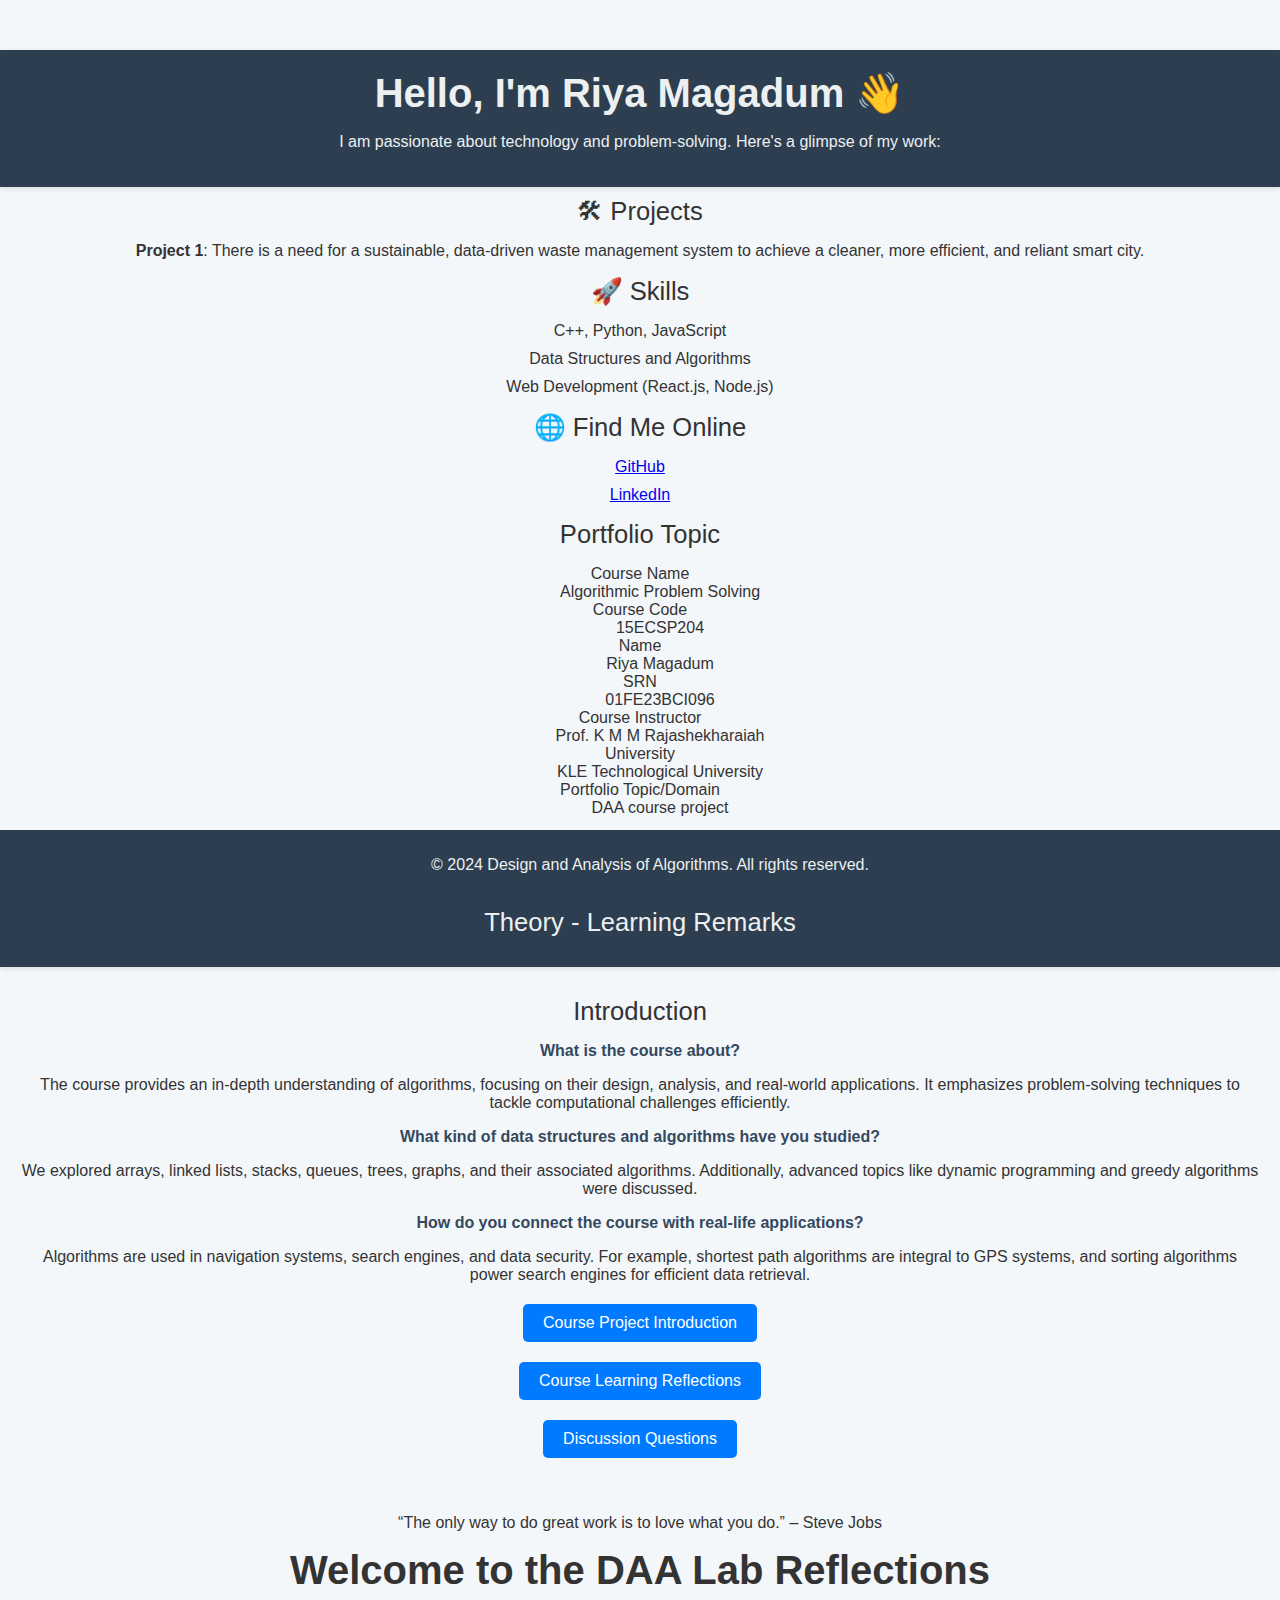
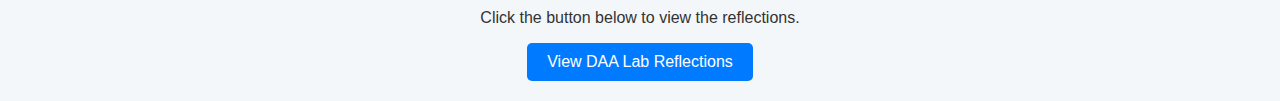
==== index.html @ 872f9c40 "Create index.html" ====
<!DOCTYPE html>
<html lang="en">
<head>
    <meta charset="UTF-8">
    <meta name="viewport" content="width=device-width, initial-scale=1.0">
    <title>Portfolio</title>
    <link rel="stylesheet" href="style.css">
    <link href="https://fonts.googleapis.com/css2?family=Poppins:wght@300;400;600&display=swap" rel="stylesheet">
</head>
<body>
    <header>
        <h1>Hello, I'm Riya Magadum 👋</h1>
        <p>I am passionate about technology and problem-solving. Here's a glimpse of my work:</p>
    </header>

    <section>
        <h2>🛠 Projects</h2>
        <ul>
            <li><strong>Project 1</strong>: There is a need for a sustainable, data-driven waste management system to achieve a cleaner, more efficient, and reliant smart city.</li>
        </ul>

        <h2>🚀 Skills</h2>
        <ul>
            <li>C++, Python, JavaScript</li>
            <li>Data Structures and Algorithms</li>
            <li>Web Development (React.js, Node.js)</li>
        </ul>

        <h2>🌐 Find Me Online</h2>
        <ul>
            <li><a href="https://github.com/01fe23bci096" target="_blank">GitHub</a></li>
            <li><a href="https://linkedin.com/in/www.linkedin.com/in/riya-magadum-762486343" target="_blank">LinkedIn</a></li>
        </ul>

        <h2>Portfolio Topic</h2>
        <dl>
            <dt>Course Name</dt>
            <dd>Algorithmic Problem Solving</dd>

            <dt>Course Code</dt>
            <dd>15ECSP204</dd>

            <dt>Name</dt>
            <dd>Riya Magadum</dd>

            <dt>SRN</dt>
            <dd>01FE23BCI096</dd>

            <dt>Course Instructor</dt>
            <dd>Prof. K M M Rajashekharaiah</dd>

            <dt>University</dt>
            <dd>KLE Technological University</dd>

            <dt>Portfolio Topic/Domain</dt>
            <dd>DAA course project</dd>
        </dl>


        

        
<!DOCTYPE html>
<html lang="en">
<head>
    <meta charset="UTF-8">
    <meta name="viewport" content="width=device-width, initial-scale=1.0">
    <title>Design and Analysis of Algorithms</title>
    <link rel="stylesheet" href="style.css">
    <script>
        // JavaScript to toggle visibility of sections
        function toggleSection(sectionId) {
            const section = document.getElementById(sectionId);
            section.style.display = section.style.display === "none" ? "block" : "none";
        }
    </script>
    <style>
        /* Basic styling for the layout */
        body {
            font-family: 'Segoe UI', Tahoma, Geneva, Verdana, sans-serif;
            margin: 0;
            padding: 0;
            background-color: #f4f7fa; /* Soft background color */
            color: #333; /* Dark text for readability */
        }
        header {
            background-color: #2c3e50; /* Dark blue-gray */
            color: #ecf0f1; /* Light text color */
            padding: 20px;
            text-align: center;
            box-shadow: 0 2px 5px rgba(0, 0, 0, 0.1);
        }
        h1 {
            font-size: 2.5em;
            margin: 0;
        }
        h2 {
            font-size: 1.6em;
            margin: 10px 0;
            font-weight: normal;
        }
        main {
            padding: 20px;
        }
        section {
            margin-bottom: 20px;
        }
        button {
            background-color: #3498db; /* Soft blue button */
            color: white;
            border: none;
            padding: 12px 24px;
            cursor: pointer;
            font-size: 16px;
            border-radius: 5px;
            transition: background-color 0.3s ease;
        }
        button:hover {
            background-color: #2980b9; /* Slightly darker blue on hover */
        }
        div {
            background-color: #ffffff;
            padding: 20px;
            border-radius: 8px;
            box-shadow: 0 4px 10px rgba(0, 0, 0, 0.1);
            margin-top: 10px;
        }
        footer {
            text-align: center;
            background-color: #2c3e50; /* Matching footer with header */
            color: #ecf0f1;
            padding: 10px;
            position: fixed;
            bottom: 0;
            width: 100%;
        }
        ul {
            list-style: none;
            padding: 0;
        }
        li {
            margin-bottom: 10px;
        }
        b {
            color: #34495e; /* Darker color for text emphasis */
        }
    </style>
</head>
<body>
    <header>
        <h1>Design and Analysis of Algorithms</h1>
        <h2>Theory - Learning Remarks</h2>
    </header>

    <main>
        <!-- Introduction Section - Always visible -->
        <section>
            <h2>Introduction</h2> <!-- Added the Introduction header -->
            <ul>
                <li>
                    <b>What is the course about?</b>
                    <p>The course provides an in-depth understanding of algorithms, focusing on their design, analysis, and real-world applications. It emphasizes problem-solving techniques to tackle computational challenges efficiently.</p>
                </li>
                <li>
                    <b>What kind of data structures and algorithms have you studied?</b>
                    <p>We explored arrays, linked lists, stacks, queues, trees, graphs, and their associated algorithms. Additionally, advanced topics like dynamic programming and greedy algorithms were discussed.</p>
                </li>
                <li>
                    <b>How do you connect the course with real-life applications?</b>
                    <p>Algorithms are used in navigation systems, search engines, and data security. For example, shortest path algorithms are integral to GPS systems, and sorting algorithms power search engines for efficient data retrieval.</p>
                </li>
            </ul>
        </section>

        <!-- Course Project Section -->
        <section>
            <button onclick="toggleSection('project-intro')">Course Project Introduction</button>
            <div id="project-intro" style="display: none;">
                <h2>Course Project Introduction</h2>
                <ul>
                    <li>
                        <b>Problem Space:</b>
                        <p>The project focuses on urban traffic optimization using graph algorithms. The team identified congestion points and inefficiencies in current traffic systems to define the problem space.</p>
                    </li>
                    <li>
                        <b>Problem Definition:</b>
                        <p>To minimize travel time and congestion by designing efficient routing strategies using shortest path algorithms, such as Dijkstra's and A*.</p>
                    </li>
                    <li>
                        <b>Business Cases:</b>
                        <p>Each team member tackles a specific problem:
                            <ul>
                                <li>Member A: Implementing traffic prediction using historical data.</li>
                                <li>Member B: Developing real-time pathfinding algorithms.</li>
                                <li>Member C: Simulating the impact of optimized routes on urban traffic.</li>
                            </ul>
                        </p>
                    </li>
                </ul>
            </div>
        </section>

        <!-- Learning Reflections Section -->
        <section>
            <button onclick="toggleSection('learning-reflections')">Course Learning Reflections</button>
            <div id="learning-reflections" style="display: none;">
                <h2>Course Learning Reflections</h2>
                <ul>
                    <li>
                        <b>Kinds of Problems:</b>
                        <p>We analyzed various problem types, such as iteration (e.g., factorial calculation), recursion (e.g., Fibonacci series), and backtracking (e.g., N-Queens problem), and their role in solving real-world challenges.</p>
                    </li>
                    <li>
                        <b>Space and Time Efficiency:</b>
                        <p>These metrics are critical in algorithm design. For example, binary search significantly reduces time complexity compared to linear search. Space optimization is vital in embedded systems where resources are limited.</p>
                    </li>
                    <li>
                        <b>Design Principles:</b>
                        <p>Chapter 2 emphasized modularity, reusability, and scalability in algorithm design. Divide-and-conquer methods like merge sort and quicksort were explored in detail.</p>
                    </li>
                </ul>
            </div>
        </section>

        <!-- Discussion Questions Section -->
        <section>
            <button onclick="toggleSection('questions')">Discussion Questions</button>
            <div id="questions" style="display: none;">
                <h2>Discussion Questions</h2>
                <ul>
                    <li>
                        <b>How do you determine the most efficient approach?</b>
                        <p>By comparing different algorithms for their time and space complexities, and choosing one that best fits the constraints of the problem.</p>
                    </li>
                    <li>
                        <b>What criteria do you use to evaluate solutions?</b>
                        <p>The solution's scalability, maintainability, and performance in edge cases are crucial evaluation criteria.</p>
                    </li>
                    <li>
                        <b>How do you adapt solutions for new challenges?</b>
                        <p>We focus on modularity and abstraction in code to make it easier to adapt solutions for unforeseen problems. For example, reusing graph traversal algorithms for network analysis.</p>
                    </li>
                </ul>
            </div>
        </section>
    </main>

    <footer>
        <p>© 2024 Design and Analysis of Algorithms. All rights reserved.</p>
    </footer>
</body>
</html>


</body>
</html>
 <blockquote>“The only way to do great work is to love what you do.” – Steve Jobs</blockquote>


<!DOCTYPE html>
<html lang="en">
<head>
    <meta charset="UTF-8">
    <meta name="viewport" content="width=device-width, initial-scale=1.0">
    <title>Index Page</title>
    <style>
        body {
            font-family: Arial, sans-serif;
            text-align: center;
            margin-top: 50px;
        }
        button {
            padding: 10px 20px;
            background-color: #007BFF;
            color: white;
            border: none;
            border-radius: 5px;
            cursor: pointer;
        }
        button:hover {
            background-color: #0056b3;
        }
    </style>
</head>
<body>
    <h1>Welcome to the DAA Lab Reflections</h1>
    <p>Click the button below to view the reflections.</p>
    <a href="DAA_Reflections.html" style="text-decoration: none;">
        <button>View DAA Lab Reflections</button>
    </a>
</body>
</html>
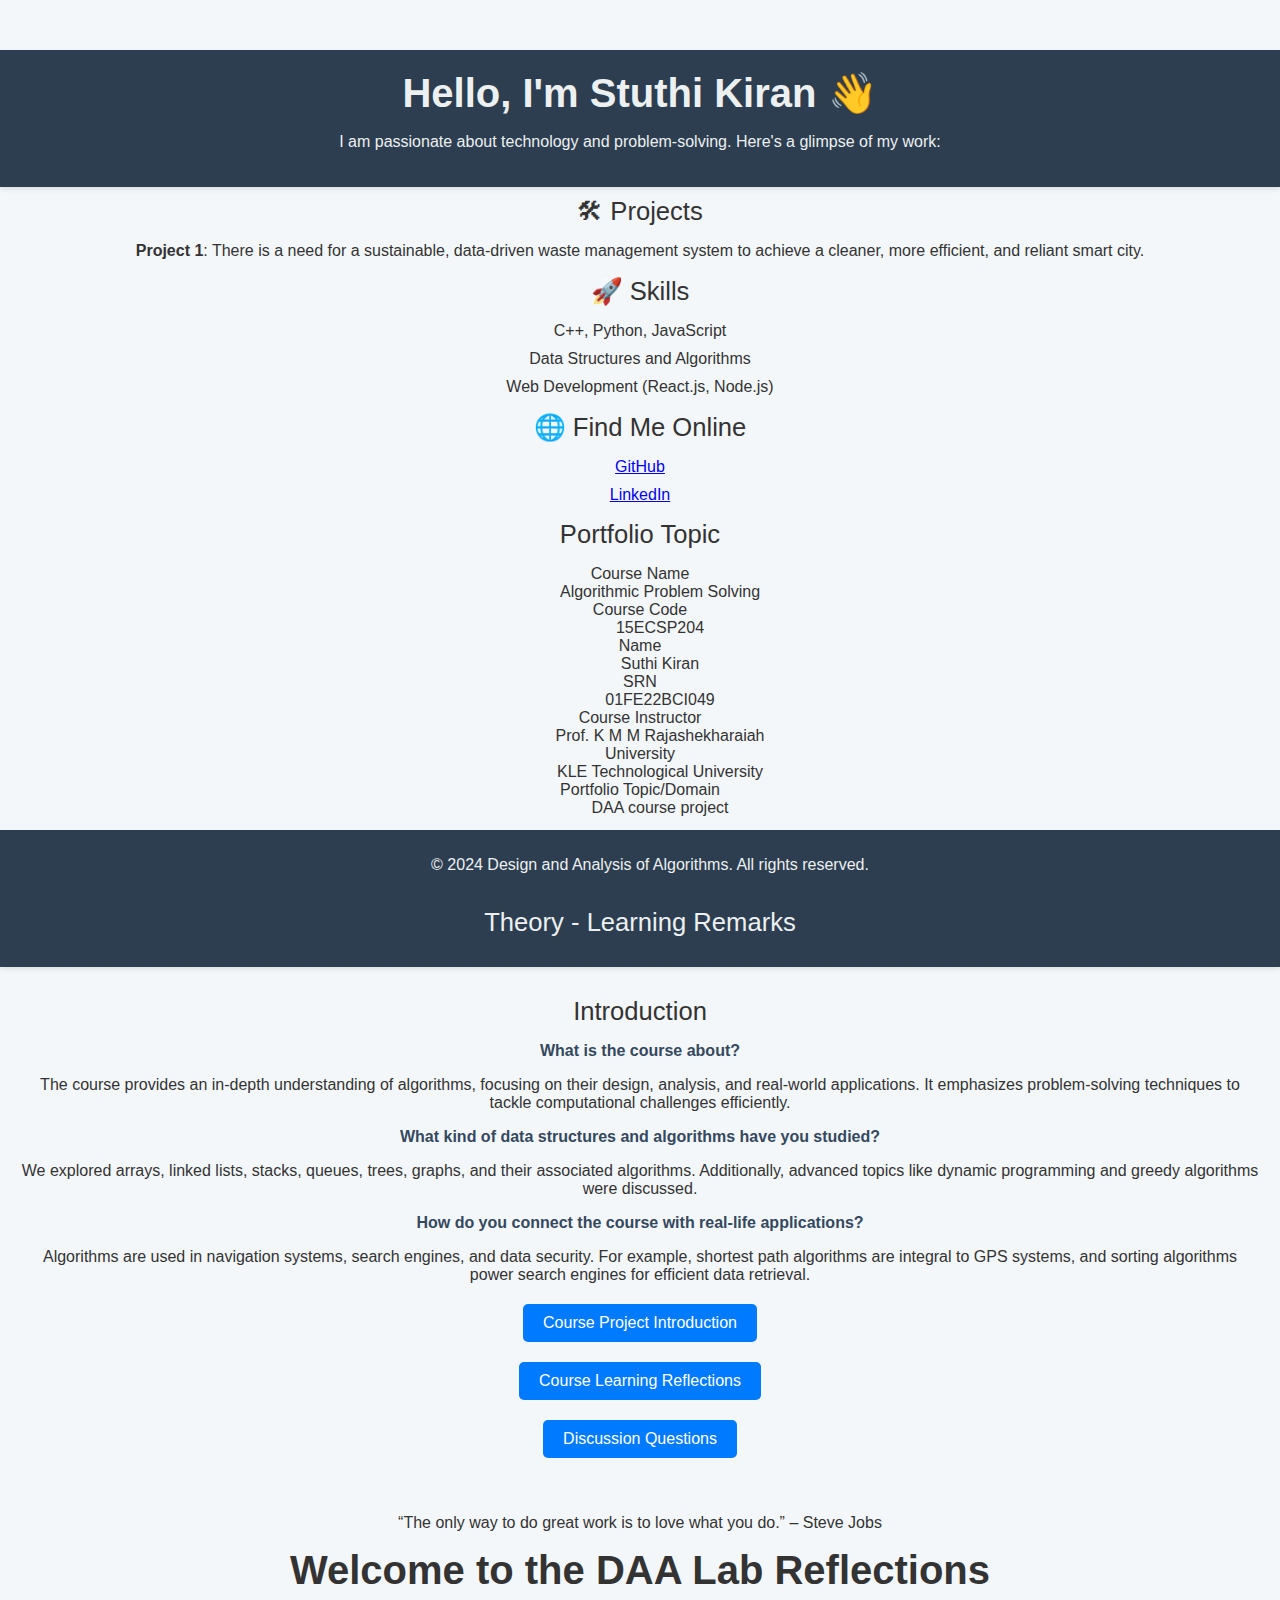
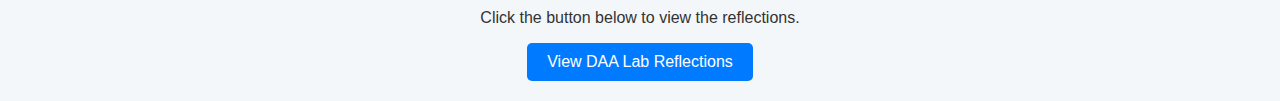
==== commit 61ca39f1: "Update index.html" ====
--- a/index.html
+++ b/index.html
@@ -9,7 +9,7 @@
 </head>
 <body>
     <header>
-        <h1>Hello, I'm Riya Magadum 👋</h1>
+        <h1>Hello, I'm Stuthi Kiran 👋</h1>
         <p>I am passionate about technology and problem-solving. Here's a glimpse of my work:</p>
     </header>
 
@@ -29,7 +29,7 @@
         <h2>🌐 Find Me Online</h2>
         <ul>
             <li><a href="https://github.com/01fe23bci096" target="_blank">GitHub</a></li>
-            <li><a href="https://linkedin.com/in/www.linkedin.com/in/riya-magadum-762486343" target="_blank">LinkedIn</a></li>
+            <li><a href="https://linkedin.com/in/www.linkedin.com/in/stuthikiran" target="_blank">LinkedIn</a></li>
         </ul>
 
         <h2>Portfolio Topic</h2>
@@ -41,10 +41,10 @@
             <dd>15ECSP204</dd>
 
             <dt>Name</dt>
-            <dd>Riya Magadum</dd>
+            <dd> Suthi Kiran</dd>
 
             <dt>SRN</dt>
-            <dd>01FE23BCI096</dd>
+            <dd>01FE22BCI049</dd>
 
             <dt>Course Instructor</dt>
             <dd>Prof. K M M Rajashekharaiah</dd>
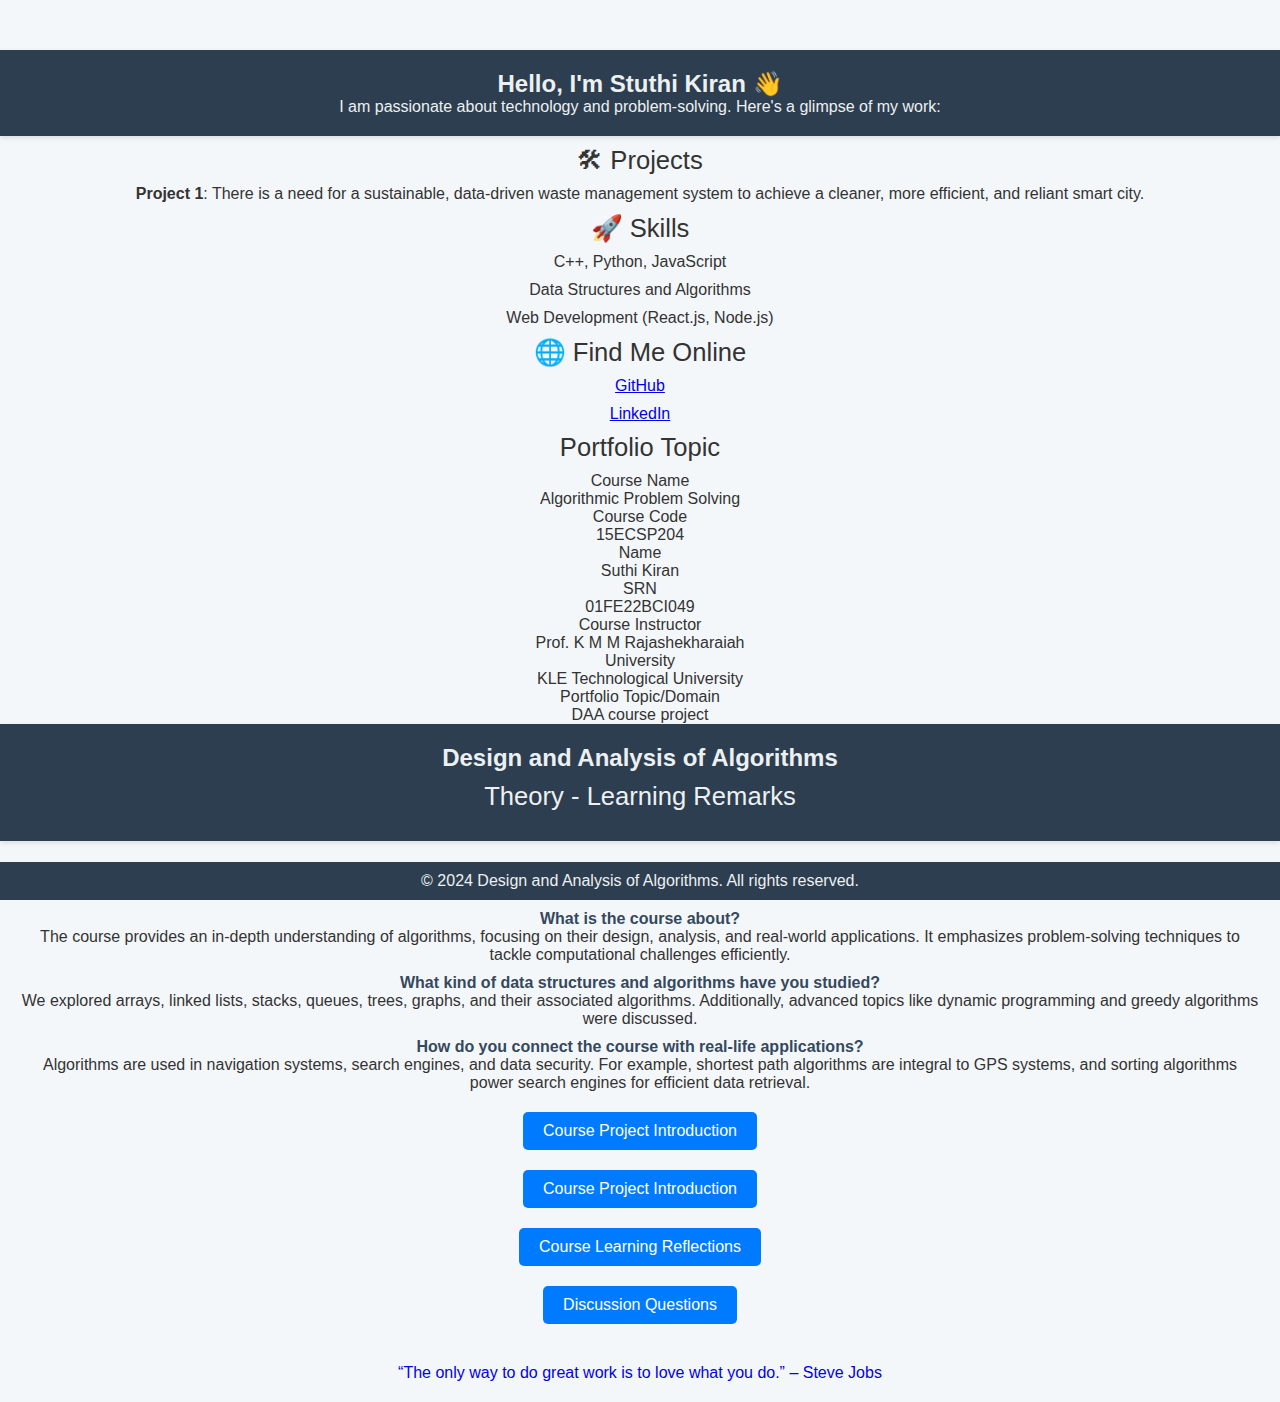
==== commit 9c1a90fd: "Update index.html" ====
--- a/index.html
+++ b/index.html
@@ -28,7 +28,7 @@
 
         <h2>🌐 Find Me Online</h2>
         <ul>
-            <li><a href="https://github.com/01fe23bci096" target="_blank">GitHub</a></li>
+            <li><a href=" Stuthikiran/daa.github.io" target="_blank">GitHub</a></li>
             <li><a href="https://linkedin.com/in/www.linkedin.com/in/stuthikiran" target="_blank">LinkedIn</a></li>
         </ul>
 
@@ -170,8 +170,13 @@
                     <p>Algorithms are used in navigation systems, search engines, and data security. For example, shortest path algorithms are integral to GPS systems, and sorting algorithms power search engines for efficient data retrieval.</p>
                 </li>
             </ul>
-        </section>
-
+        </section
+            <!-- Course Project Section -->
+        <section>
+            <button onclick="toggleSection('project-intro')">Course Project Introduction</button>
+            <div id="project-intro" style="display: none;"> 
+           <a href="labreflections.html" style="text-decoration: none;">
+            </section>
         <!-- Course Project Section -->
         <section>
             <button onclick="toggleSection('project-intro')">Course Project Introduction</button>
@@ -281,12 +286,4 @@
             background-color: #0056b3;
         }
     </style>
-</head>
-<body>
-    <h1>Welcome to the DAA Lab Reflections</h1>
-    <p>Click the button below to view the reflections.</p>
-    <a href="DAA_Reflections.html" style="text-decoration: none;">
-        <button>View DAA Lab Reflections</button>
-    </a>
-</body>
 </html>
--- a/style.css
+++ b/style.css
@@ -0,0 +1,211 @@
+/* General Reset */
+* {
+    margin: 0;
+    padding: 0;
+    box-sizing: border-box;
+}
+
+/* Body and Basic Styles */
+body {
+    font-family: Arial, sans-serif;
+    background-color: #f4f4f9;
+    color: #333;
+}
+
+/* Container Class for Consistent Layout */
+.container {
+    width: 80%;
+    margin: 0 auto;
+}
+
+/* Header */
+header {
+    background-color: #333;
+    color: white;
+    padding: 20px 0;
+}
+
+header nav {
+    display: flex;
+    justify-content: space-between;
+    align-items: center;
+}
+
+header h1 {
+    font-size: 24px;
+}
+
+header ul {
+    list-style-type: none;
+    display: flex;
+}
+
+header ul li {
+    margin-left: 20px;
+}
+
+header ul li a {
+    color: white;
+    text-decoration: none;
+    font-size: 16px;
+    padding: 5px;
+}
+
+header ul li a:hover {
+    background-color: #575757;
+    border-radius: 5px;
+}
+
+/* About Section */
+#about {
+    background-color: #fff;
+    padding: 40px 0;
+}
+
+#about h2 {
+    font-size: 32px;
+    margin-bottom: 20px;
+}
+
+#about p {
+    font-size: 18px;
+    line-height: 1.6;
+}
+
+#about img {
+    width: 150px;
+    height: 150px;
+    border-radius: 50%;
+    margin-top: 20px;
+}
+
+/* Projects Section */
+#projects {
+    background-color: #eaeaea;
+    padding: 40px 0;
+}
+
+#projects h2 {
+    font-size: 32px;
+    margin-bottom: 20px;
+}
+
+.project {
+    background-color: white;
+    padding: 20px;
+    margin-bottom: 20px;
+    border-radius: 5px;
+    box-shadow: 0 2px 5px rgba(0, 0, 0, 0.1);
+}
+
+.project img {
+    width: 100%;
+    border-radius: 5px;
+}
+
+.project h3 {
+    font-size: 24px;
+    margin-top: 15px;
+}
+
+.project p {
+    font-size: 16px;
+    margin-top: 10px;
+}
+
+.project a {
+    display: inline-block;
+    margin-top: 15px;
+    text-decoration: none;
+    color: #007bff;
+    font-weight: bold;
+}
+
+.project a:hover {
+    text-decoration: underline;
+}
+
+/* Skills Section */
+#skills {
+    padding: 40px 0;
+}
+
+#skills h2 {
+    font-size: 32px;
+    margin-bottom: 20px;
+}
+
+#skills ul {
+    list-style-type: none;
+}
+
+#skills ul li {
+    font-size: 18px;
+    margin-bottom: 10px;
+}
+
+/* Contact Section */
+#contact {
+    background-color: #fff;
+    padding: 40px 0;
+}
+
+#contact h2 {
+    font-size: 32px;
+    margin-bottom: 20px;
+}
+
+#contact p {
+    font-size: 18px;
+    margin-bottom: 20px;
+}
+
+#contact form {
+    display: grid;
+    gap: 15px;
+}
+
+#contact label {
+    font-size: 16px;
+}
+
+#contact input,
+#contact textarea {
+    padding: 10px;
+    font-size: 16px;
+    border: 1px solid #ccc;
+    border-radius: 5px;
+}
+
+#contact button {
+    background-color: #333;
+    color: white;
+    border: none;
+    padding: 10px;
+    font-size: 18px;
+    cursor: pointer;
+    border-radius: 5px;
+}
+
+#contact button:hover {
+    background-color: #575757;
+}
+
+/* Footer Section */
+footer {
+    background-color: #333;
+    color: white;
+    padding: 20px 0;
+    text-align: center;
+}
+
+footer .social-links a {
+    color: white;
+    text-decoration: none;
+    margin: 0 10px;
+    font-size: 18px;
+}
+
+footer .social-links a:hover {
+    text-decoration: underline;
+}
--- a/style.css
+++ b/style.css
@@ -0,0 +1,211 @@
+/* General Reset */
+* {
+    margin: 0;
+    padding: 0;
+    box-sizing: border-box;
+}
+
+/* Body and Basic Styles */
+body {
+    font-family: Arial, sans-serif;
+    background-color: #f4f4f9;
+    color: #333;
+}
+
+/* Container Class for Consistent Layout */
+.container {
+    width: 80%;
+    margin: 0 auto;
+}
+
+/* Header */
+header {
+    background-color: #333;
+    color: white;
+    padding: 20px 0;
+}
+
+header nav {
+    display: flex;
+    justify-content: space-between;
+    align-items: center;
+}
+
+header h1 {
+    font-size: 24px;
+}
+
+header ul {
+    list-style-type: none;
+    display: flex;
+}
+
+header ul li {
+    margin-left: 20px;
+}
+
+header ul li a {
+    color: white;
+    text-decoration: none;
+    font-size: 16px;
+    padding: 5px;
+}
+
+header ul li a:hover {
+    background-color: #575757;
+    border-radius: 5px;
+}
+
+/* About Section */
+#about {
+    background-color: #fff;
+    padding: 40px 0;
+}
+
+#about h2 {
+    font-size: 32px;
+    margin-bottom: 20px;
+}
+
+#about p {
+    font-size: 18px;
+    line-height: 1.6;
+}
+
+#about img {
+    width: 150px;
+    height: 150px;
+    border-radius: 50%;
+    margin-top: 20px;
+}
+
+/* Projects Section */
+#projects {
+    background-color: #eaeaea;
+    padding: 40px 0;
+}
+
+#projects h2 {
+    font-size: 32px;
+    margin-bottom: 20px;
+}
+
+.project {
+    background-color: white;
+    padding: 20px;
+    margin-bottom: 20px;
+    border-radius: 5px;
+    box-shadow: 0 2px 5px rgba(0, 0, 0, 0.1);
+}
+
+.project img {
+    width: 100%;
+    border-radius: 5px;
+}
+
+.project h3 {
+    font-size: 24px;
+    margin-top: 15px;
+}
+
+.project p {
+    font-size: 16px;
+    margin-top: 10px;
+}
+
+.project a {
+    display: inline-block;
+    margin-top: 15px;
+    text-decoration: none;
+    color: #007bff;
+    font-weight: bold;
+}
+
+.project a:hover {
+    text-decoration: underline;
+}
+
+/* Skills Section */
+#skills {
+    padding: 40px 0;
+}
+
+#skills h2 {
+    font-size: 32px;
+    margin-bottom: 20px;
+}
+
+#skills ul {
+    list-style-type: none;
+}
+
+#skills ul li {
+    font-size: 18px;
+    margin-bottom: 10px;
+}
+
+/* Contact Section */
+#contact {
+    background-color: #fff;
+    padding: 40px 0;
+}
+
+#contact h2 {
+    font-size: 32px;
+    margin-bottom: 20px;
+}
+
+#contact p {
+    font-size: 18px;
+    margin-bottom: 20px;
+}
+
+#contact form {
+    display: grid;
+    gap: 15px;
+}
+
+#contact label {
+    font-size: 16px;
+}
+
+#contact input,
+#contact textarea {
+    padding: 10px;
+    font-size: 16px;
+    border: 1px solid #ccc;
+    border-radius: 5px;
+}
+
+#contact button {
+    background-color: #333;
+    color: white;
+    border: none;
+    padding: 10px;
+    font-size: 18px;
+    cursor: pointer;
+    border-radius: 5px;
+}
+
+#contact button:hover {
+    background-color: #575757;
+}
+
+/* Footer Section */
+footer {
+    background-color: #333;
+    color: white;
+    padding: 20px 0;
+    text-align: center;
+}
+
+footer .social-links a {
+    color: white;
+    text-decoration: none;
+    margin: 0 10px;
+    font-size: 18px;
+}
+
+footer .social-links a:hover {
+    text-decoration: underline;
+}
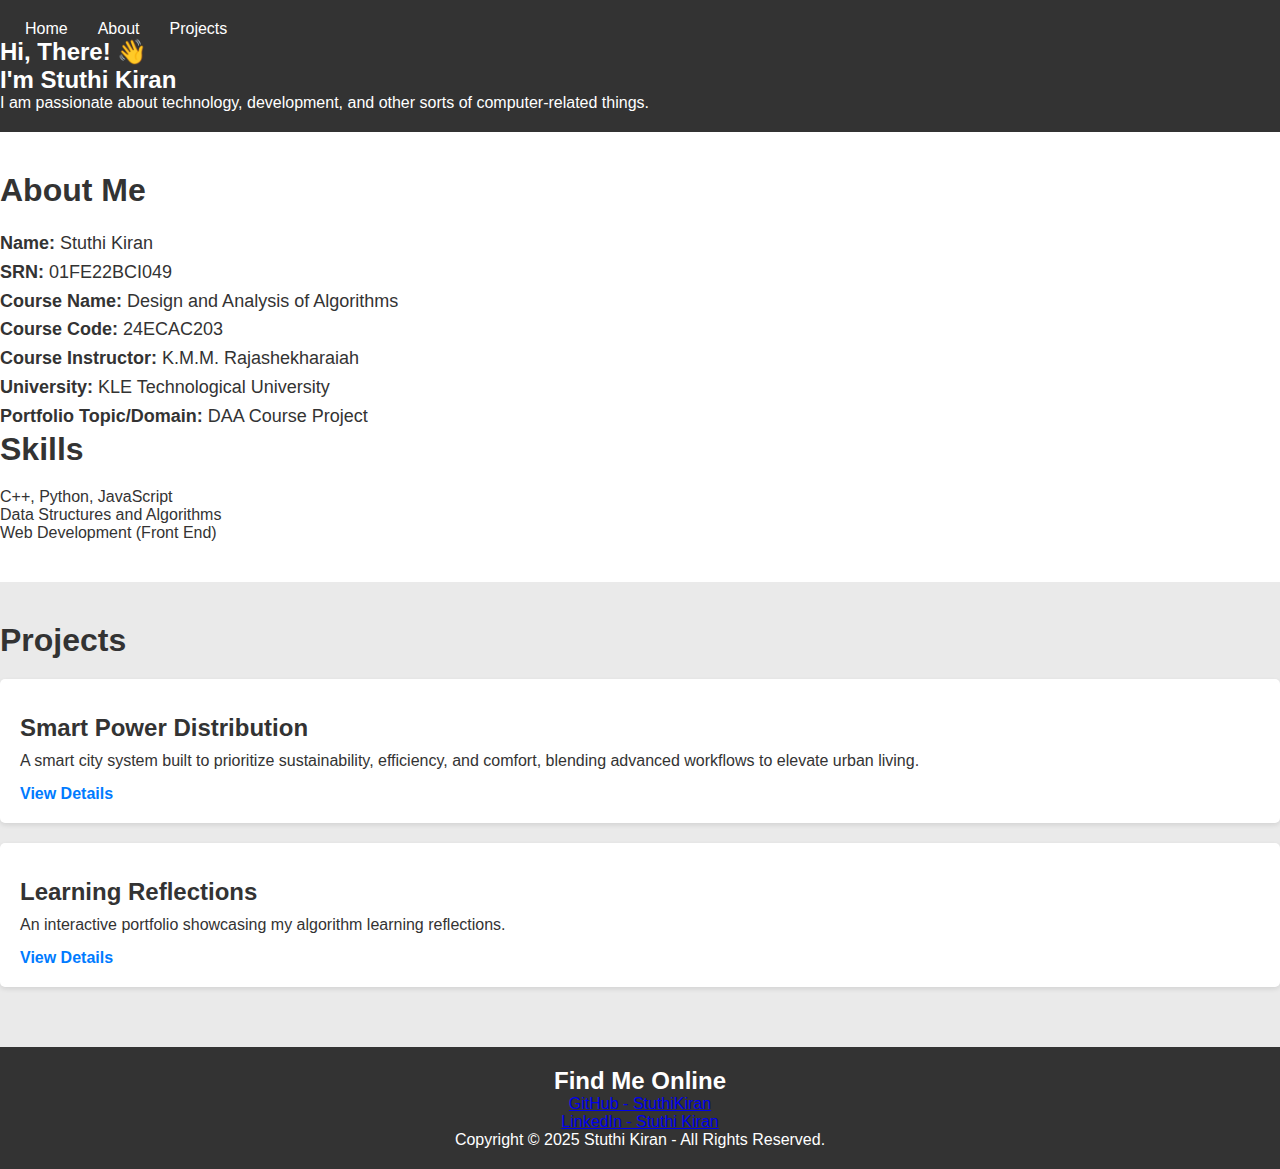
==== commit e27f4f27: "Update index.html" ====
--- a/index.html
+++ b/index.html
@@ -9,281 +9,59 @@
 </head>
 <body>
     <header>
-        <h1>Hello, I'm Stuthi Kiran 👋</h1>
-        <p>I am passionate about technology and problem-solving. Here's a glimpse of my work:</p>
+        <nav>
+            <ul>
+                <li><a href="#home">Home</a></li>
+                <li><a href="#about">About</a></li>
+                <li><a href="#projects">Projects</a></li>
+            </ul>
+        </nav>
+        <h1>Hi, There! 👋</h1>
+        <h2>I'm Stuthi Kiran</h2>
+        <p>I am passionate about technology, development, and other sorts of computer-related things.</p>
     </header>
 
-    <section>
-        <h2>🛠 Projects</h2>
-        <ul>
-            <li><strong>Project 1</strong>: There is a need for a sustainable, data-driven waste management system to achieve a cleaner, more efficient, and reliant smart city.</li>
-        </ul>
-
-        <h2>🚀 Skills</h2>
+    <section id="about">
+        <h2>About Me</h2>
+        <div>
+            <p><b>Name:</b> Stuthi Kiran</p>
+            <p><b>SRN:</b> 01FE22BCI049</p>
+            <p><b>Course Name:</b> Design and Analysis of Algorithms</p>
+            <p><b>Course Code:</b> 24ECAC203</p>
+            <p><b>Course Instructor:</b> K.M.M. Rajashekharaiah</p>
+            <p><b>University:</b> KLE Technological University</p>
+            <p><b>Portfolio Topic/Domain:</b> DAA Course Project</p>
+        </div>
+        <h2>Skills</h2>
         <ul>
             <li>C++, Python, JavaScript</li>
             <li>Data Structures and Algorithms</li>
-            <li>Web Development (React.js, Node.js)</li>
+            <li>Web Development (Front End)</li>
         </ul>
+    </section>
 
-        <h2>🌐 Find Me Online</h2>
-        <ul>
-            <li><a href=" Stuthikiran/daa.github.io" target="_blank">GitHub</a></li>
-            <li><a href="https://linkedin.com/in/www.linkedin.com/in/stuthikiran" target="_blank">LinkedIn</a></li>
-        </ul>
-
-        <h2>Portfolio Topic</h2>
-        <dl>
-            <dt>Course Name</dt>
-            <dd>Algorithmic Problem Solving</dd>
-
-            <dt>Course Code</dt>
-            <dd>15ECSP204</dd>
-
-            <dt>Name</dt>
-            <dd> Suthi Kiran</dd>
-
-            <dt>SRN</dt>
-            <dd>01FE22BCI049</dd>
-
-            <dt>Course Instructor</dt>
-            <dd>Prof. K M M Rajashekharaiah</dd>
-
-            <dt>University</dt>
-            <dd>KLE Technological University</dd>
-
-            <dt>Portfolio Topic/Domain</dt>
-            <dd>DAA course project</dd>
-        </dl>
-
-
-        
-
-        
-<!DOCTYPE html>
-<html lang="en">
-<head>
-    <meta charset="UTF-8">
-    <meta name="viewport" content="width=device-width, initial-scale=1.0">
-    <title>Design and Analysis of Algorithms</title>
-    <link rel="stylesheet" href="style.css">
-    <script>
-        // JavaScript to toggle visibility of sections
-        function toggleSection(sectionId) {
-            const section = document.getElementById(sectionId);
-            section.style.display = section.style.display === "none" ? "block" : "none";
-        }
-    </script>
-    <style>
-        /* Basic styling for the layout */
-        body {
-            font-family: 'Segoe UI', Tahoma, Geneva, Verdana, sans-serif;
-            margin: 0;
-            padding: 0;
-            background-color: #f4f7fa; /* Soft background color */
-            color: #333; /* Dark text for readability */
-        }
-        header {
-            background-color: #2c3e50; /* Dark blue-gray */
-            color: #ecf0f1; /* Light text color */
-            padding: 20px;
-            text-align: center;
-            box-shadow: 0 2px 5px rgba(0, 0, 0, 0.1);
-        }
-        h1 {
-            font-size: 2.5em;
-            margin: 0;
-        }
-        h2 {
-            font-size: 1.6em;
-            margin: 10px 0;
-            font-weight: normal;
-        }
-        main {
-            padding: 20px;
-        }
-        section {
-            margin-bottom: 20px;
-        }
-        button {
-            background-color: #3498db; /* Soft blue button */
-            color: white;
-            border: none;
-            padding: 12px 24px;
-            cursor: pointer;
-            font-size: 16px;
-            border-radius: 5px;
-            transition: background-color 0.3s ease;
-        }
-        button:hover {
-            background-color: #2980b9; /* Slightly darker blue on hover */
-        }
-        div {
-            background-color: #ffffff;
-            padding: 20px;
-            border-radius: 8px;
-            box-shadow: 0 4px 10px rgba(0, 0, 0, 0.1);
-            margin-top: 10px;
-        }
-        footer {
-            text-align: center;
-            background-color: #2c3e50; /* Matching footer with header */
-            color: #ecf0f1;
-            padding: 10px;
-            position: fixed;
-            bottom: 0;
-            width: 100%;
-        }
-        ul {
-            list-style: none;
-            padding: 0;
-        }
-        li {
-            margin-bottom: 10px;
-        }
-        b {
-            color: #34495e; /* Darker color for text emphasis */
-        }
-    </style>
-</head>
-<body>
-    <header>
-        <h1>Design and Analysis of Algorithms</h1>
-        <h2>Theory - Learning Remarks</h2>
-    </header>
-
-    <main>
-        <!-- Introduction Section - Always visible -->
-        <section>
-            <h2>Introduction</h2> <!-- Added the Introduction header -->
-            <ul>
-                <li>
-                    <b>What is the course about?</b>
-                    <p>The course provides an in-depth understanding of algorithms, focusing on their design, analysis, and real-world applications. It emphasizes problem-solving techniques to tackle computational challenges efficiently.</p>
-                </li>
-                <li>
-                    <b>What kind of data structures and algorithms have you studied?</b>
-                    <p>We explored arrays, linked lists, stacks, queues, trees, graphs, and their associated algorithms. Additionally, advanced topics like dynamic programming and greedy algorithms were discussed.</p>
-                </li>
-                <li>
-                    <b>How do you connect the course with real-life applications?</b>
-                    <p>Algorithms are used in navigation systems, search engines, and data security. For example, shortest path algorithms are integral to GPS systems, and sorting algorithms power search engines for efficient data retrieval.</p>
-                </li>
-            </ul>
-        </section
-            <!-- Course Project Section -->
-        <section>
-            <button onclick="toggleSection('project-intro')">Course Project Introduction</button>
-            <div id="project-intro" style="display: none;"> 
-           <a href="labreflections.html" style="text-decoration: none;">
-            </section>
-        <!-- Course Project Section -->
-        <section>
-            <button onclick="toggleSection('project-intro')">Course Project Introduction</button>
-            <div id="project-intro" style="display: none;">
-                <h2>Course Project Introduction</h2>
-                <ul>
-                    <li>
-                        <b>Problem Space:</b>
-                        <p>The project focuses on urban traffic optimization using graph algorithms. The team identified congestion points and inefficiencies in current traffic systems to define the problem space.</p>
-                    </li>
-                    <li>
-                        <b>Problem Definition:</b>
-                        <p>To minimize travel time and congestion by designing efficient routing strategies using shortest path algorithms, such as Dijkstra's and A*.</p>
-                    </li>
-                    <li>
-                        <b>Business Cases:</b>
-                        <p>Each team member tackles a specific problem:
-                            <ul>
-                                <li>Member A: Implementing traffic prediction using historical data.</li>
-                                <li>Member B: Developing real-time pathfinding algorithms.</li>
-                                <li>Member C: Simulating the impact of optimized routes on urban traffic.</li>
-                            </ul>
-                        </p>
-                    </li>
-                </ul>
-            </div>
-        </section>
-
-        <!-- Learning Reflections Section -->
-        <section>
-            <button onclick="toggleSection('learning-reflections')">Course Learning Reflections</button>
-            <div id="learning-reflections" style="display: none;">
-                <h2>Course Learning Reflections</h2>
-                <ul>
-                    <li>
-                        <b>Kinds of Problems:</b>
-                        <p>We analyzed various problem types, such as iteration (e.g., factorial calculation), recursion (e.g., Fibonacci series), and backtracking (e.g., N-Queens problem), and their role in solving real-world challenges.</p>
-                    </li>
-                    <li>
-                        <b>Space and Time Efficiency:</b>
-                        <p>These metrics are critical in algorithm design. For example, binary search significantly reduces time complexity compared to linear search. Space optimization is vital in embedded systems where resources are limited.</p>
-                    </li>
-                    <li>
-                        <b>Design Principles:</b>
-                        <p>Chapter 2 emphasized modularity, reusability, and scalability in algorithm design. Divide-and-conquer methods like merge sort and quicksort were explored in detail.</p>
-                    </li>
-                </ul>
-            </div>
-        </section>
-
-        <!-- Discussion Questions Section -->
-        <section>
-            <button onclick="toggleSection('questions')">Discussion Questions</button>
-            <div id="questions" style="display: none;">
-                <h2>Discussion Questions</h2>
-                <ul>
-                    <li>
-                        <b>How do you determine the most efficient approach?</b>
-                        <p>By comparing different algorithms for their time and space complexities, and choosing one that best fits the constraints of the problem.</p>
-                    </li>
-                    <li>
-                        <b>What criteria do you use to evaluate solutions?</b>
-                        <p>The solution's scalability, maintainability, and performance in edge cases are crucial evaluation criteria.</p>
-                    </li>
-                    <li>
-                        <b>How do you adapt solutions for new challenges?</b>
-                        <p>We focus on modularity and abstraction in code to make it easier to adapt solutions for unforeseen problems. For example, reusing graph traversal algorithms for network analysis.</p>
-                    </li>
-                </ul>
-            </div>
-        </section>
-    </main>
+    <section id="projects">
+        <h2>Projects</h2>
+        <div class="project">
+            <h3>Smart Power Distribution</h3>
+            <p>A smart city system built to prioritize sustainability, efficiency, and comfort, blending advanced workflows to elevate urban living.</p>
+            <a href="#">View Details</a>
+        </div>
+        <div class="project">
+            <h3>Learning Reflections</h3>
+            <p>An interactive portfolio showcasing my algorithm learning reflections.</p>
+            <!-- Link to Lab Reflections -->
+            <a href="lab_reflections.html" target="_blank">View Details</a>
+        </div>
+    </section>
 
     <footer>
-        <p>© 2024 Design and Analysis of Algorithms. All rights reserved.</p>
+        <h2>Find Me Online</h2>
+        <ul>
+            <li><a href="https://github.com/StuthiKiran" target="_blank">GitHub - StuthiKiran</a></li>
+            <li><a href="https://linkedin.com/in/stuthikiran" target="_blank">LinkedIn - Stuthi Kiran</a></li>
+        </ul>
+        <p>Copyright © 2025 Stuthi Kiran - All Rights Reserved.</p>
     </footer>
 </body>
 </html>
-
-
-</body>
-</html>
- <blockquote>“The only way to do great work is to love what you do.” – Steve Jobs</blockquote>
-
-
-<!DOCTYPE html>
-<html lang="en">
-<head>
-    <meta charset="UTF-8">
-    <meta name="viewport" content="width=device-width, initial-scale=1.0">
-    <title>Index Page</title>
-    <style>
-        body {
-            font-family: Arial, sans-serif;
-            text-align: center;
-            margin-top: 50px;
-        }
-        button {
-            padding: 10px 20px;
-            background-color: #007BFF;
-            color: white;
-            border: none;
-            border-radius: 5px;
-            cursor: pointer;
-        }
-        button:hover {
-            background-color: #0056b3;
-        }
-    </style>
-</html>
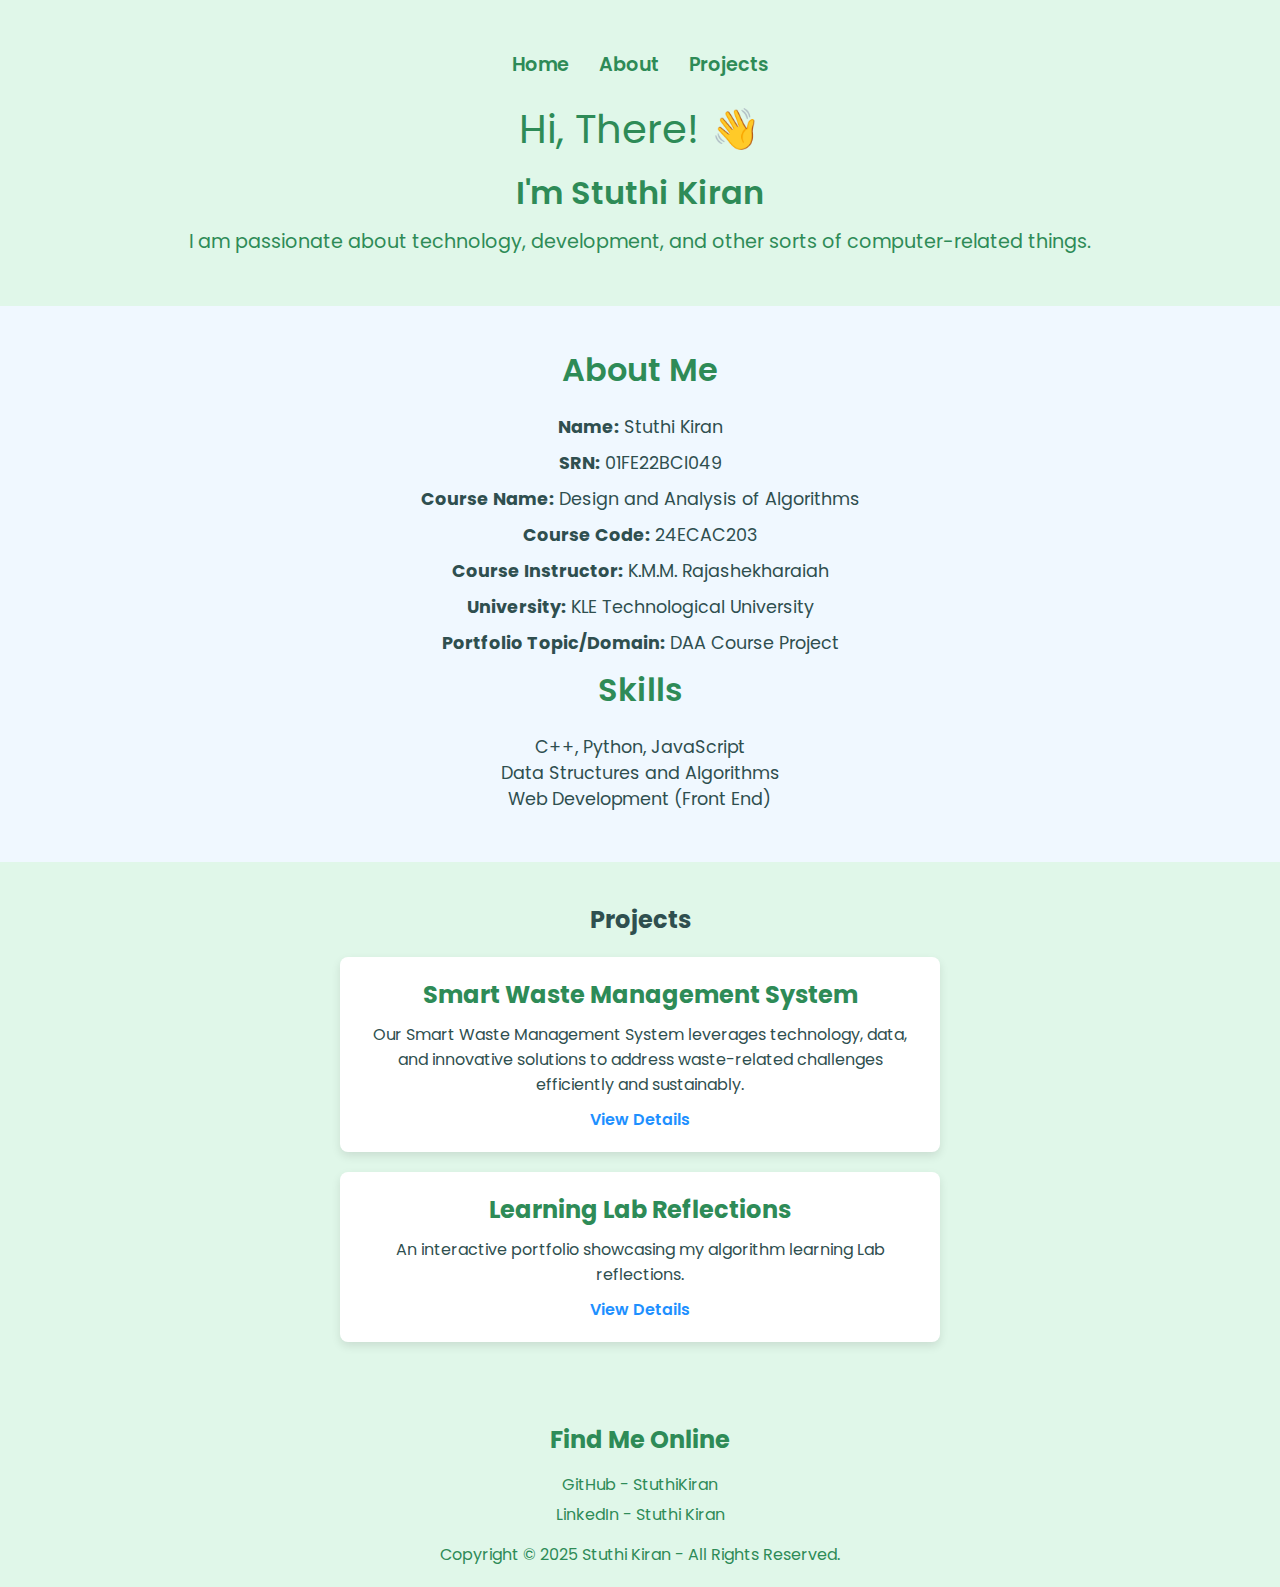
==== commit 90bcb945: "Update index.html" ====
--- a/index.html
+++ b/index.html
@@ -43,13 +43,13 @@
     <section id="projects">
         <h2>Projects</h2>
         <div class="project">
-            <h3>Smart Power Distribution</h3>
-            <p>A smart city system built to prioritize sustainability, efficiency, and comfort, blending advanced workflows to elevate urban living.</p>
+            <h3>Smart Waste Management System</h3>
+            <p>Our Smart Waste Management System leverages technology, data, and innovative solutions to address waste-related challenges efficiently and sustainably.</p>
             <a href="#">View Details</a>
         </div>
         <div class="project">
-            <h3>Learning Reflections</h3>
-            <p>An interactive portfolio showcasing my algorithm learning reflections.</p>
+            <h3>Learning Lab Reflections</h3>
+            <p>An interactive portfolio showcasing my algorithm learning Lab reflections.</p>
             <!-- Link to Lab Reflections -->
             <a href="lab_reflections.html" target="_blank">View Details</a>
         </div>
--- a/style.css
+++ b/style.css
@@ -5,207 +5,144 @@
     box-sizing: border-box;
 }
 
-/* Body and Basic Styles */
+/* Body Styles */
 body {
-    font-family: Arial, sans-serif;
-    background-color: #f4f4f9;
-    color: #333;
-}
-
-/* Container Class for Consistent Layout */
-.container {
-    width: 80%;
-    margin: 0 auto;
+    font-family: 'Poppins', sans-serif;
+    background-color: #f0f8ff; /* Light Blue */
+    color: #2f4f4f; /* Dark Slate Gray */
 }
 
 /* Header */
 header {
-    background-color: #333;
-    color: white;
-    padding: 20px 0;
-}
-
-header nav {
-    display: flex;
-    justify-content: space-between;
-    align-items: center;
+    text-align: center;
+    padding: 50px 0;
+    background-color: #e0f7e9; /* Light Green */
+    color: #2e8b57; /* Sea Green */
 }
 
 header h1 {
-    font-size: 24px;
+    font-size: 2.5rem;
+    font-weight: 400;
 }
 
-header ul {
-    list-style-type: none;
-    display: flex;
+header h2 {
+    font-size: 2rem;
+    font-weight: 600;
+    margin: 10px 0;
 }
 
-header ul li {
-    margin-left: 20px;
+header p {
+    font-size: 1.2rem;
+    margin-top: 10px;
 }
 
-header ul li a {
-    color: white;
-    text-decoration: none;
-    font-size: 16px;
-    padding: 5px;
+nav ul {
+    display: flex;
+    justify-content: center;
+    list-style: none;
+    margin-bottom: 20px;
 }
 
-header ul li a:hover {
-    background-color: #575757;
-    border-radius: 5px;
+nav ul li {
+    margin: 0 15px;
+}
+
+nav ul li a {
+    color: #2e8b57; /* Sea Green */
+    text-decoration: none;
+    font-size: 1.2rem;
+    font-weight: 600;
+}
+
+nav ul li a:hover {
+    text-decoration: underline;
 }
 
 /* About Section */
 #about {
-    background-color: #fff;
-    padding: 40px 0;
+    padding: 40px 20px;
+    background-color: #f0f8ff; /* Light Blue */
+    text-align: center;
 }
 
 #about h2 {
-    font-size: 32px;
+    font-size: 2rem;
     margin-bottom: 20px;
+    font-weight: 600;
+    color: #2e8b57; /* Sea Green */
 }
 
-#about p {
-    font-size: 18px;
-    line-height: 1.6;
+#about div p, #about ul {
+    margin: 10px 0;
+    font-size: 1.1rem;
 }
 
-#about img {
-    width: 150px;
-    height: 150px;
-    border-radius: 50%;
-    margin-top: 20px;
+ul {
+    list-style: none;
 }
 
 /* Projects Section */
 #projects {
-    background-color: #eaeaea;
-    padding: 40px 0;
-}
-
-#projects h2 {
-    font-size: 32px;
-    margin-bottom: 20px;
+    padding: 40px 20px;
+    background-color: #e0f7e9; /* Light Green */
+    text-align: center;
 }
 
 .project {
-    background-color: white;
+    background-color: #ffffff;
     padding: 20px;
-    margin-bottom: 20px;
-    border-radius: 5px;
-    box-shadow: 0 2px 5px rgba(0, 0, 0, 0.1);
-}
-
-.project img {
-    width: 100%;
-    border-radius: 5px;
+    border-radius: 8px;
+    margin: 20px auto;
+    max-width: 600px;
+    box-shadow: 0 4px 10px rgba(0, 0, 0, 0.1);
 }
 
 .project h3 {
-    font-size: 24px;
-    margin-top: 15px;
+    font-size: 1.5rem;
+    margin-bottom: 10px;
+    color: #2e8b57; /* Sea Green */
 }
 
 .project p {
-    font-size: 16px;
-    margin-top: 10px;
+    font-size: 1rem;
+    margin-bottom: 10px;
+    color: #2f4f4f; /* Dark Slate Gray */
 }
 
 .project a {
-    display: inline-block;
-    margin-top: 15px;
+    color: #1e90ff; /* Dodger Blue */
     text-decoration: none;
-    color: #007bff;
-    font-weight: bold;
+    font-weight: 600;
+    transition: color 0.3s ease;
 }
 
 .project a:hover {
+    color: #32cd32; /* Light Green */
     text-decoration: underline;
 }
 
-/* Skills Section */
-#skills {
-    padding: 40px 0;
+/* Footer */
+footer {
+    text-align: center;
+    padding: 20px;
+    background-color: #e0f7e9; /* Light Green */
+    color: #2e8b57; /* Sea Green */
 }
 
-#skills h2 {
-    font-size: 32px;
-    margin-bottom: 20px;
+footer ul {
+    list-style: none;
+    padding: 10px 0;
 }
 
-#skills ul {
-    list-style-type: none;
+footer ul li {
+    margin: 5px 0;
 }
 
-#skills ul li {
-    font-size: 18px;
-    margin-bottom: 10px;
+footer ul li a {
+    color: #2e8b57; /* Sea Green */
+    text-decoration: none;
 }
 
-/* Contact Section */
-#contact {
-    background-color: #fff;
-    padding: 40px 0;
-}
-
-#contact h2 {
-    font-size: 32px;
-    margin-bottom: 20px;
-}
-
-#contact p {
-    font-size: 18px;
-    margin-bottom: 20px;
-}
-
-#contact form {
-    display: grid;
-    gap: 15px;
-}
-
-#contact label {
-    font-size: 16px;
-}
-
-#contact input,
-#contact textarea {
-    padding: 10px;
-    font-size: 16px;
-    border: 1px solid #ccc;
-    border-radius: 5px;
-}
-
-#contact button {
-    background-color: #333;
-    color: white;
-    border: none;
-    padding: 10px;
-    font-size: 18px;
-    cursor: pointer;
-    border-radius: 5px;
-}
-
-#contact button:hover {
-    background-color: #575757;
-}
-
-/* Footer Section */
-footer {
-    background-color: #333;
-    color: white;
-    padding: 20px 0;
-    text-align: center;
-}
-
-footer .social-links a {
-    color: white;
-    text-decoration: none;
-    margin: 0 10px;
-    font-size: 18px;
-}
-
-footer .social-links a:hover {
+footer ul li a:hover {
     text-decoration: underline;
 }
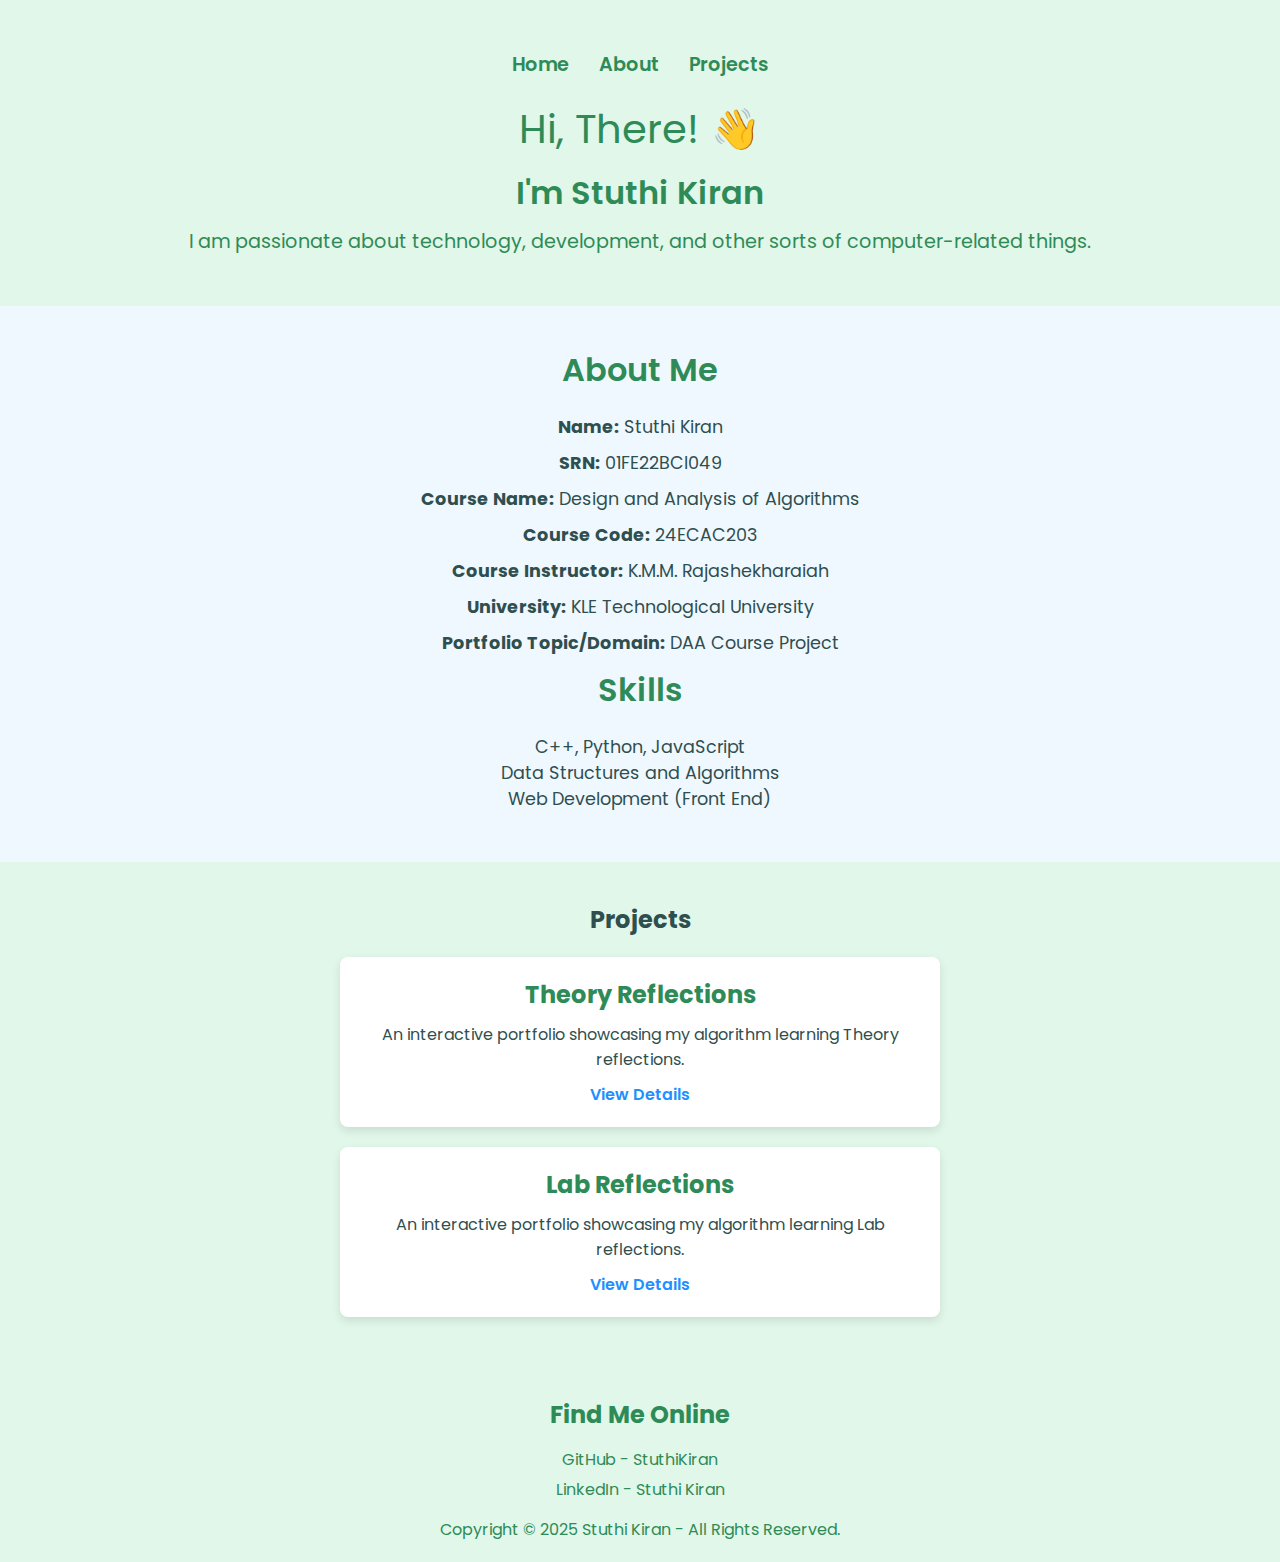
==== commit ebc2bb34: "Update index.html" ====
--- a/index.html
+++ b/index.html
@@ -43,12 +43,12 @@
     <section id="projects">
         <h2>Projects</h2>
         <div class="project">
-            <h3>Smart Waste Management System</h3>
-            <p>Our Smart Waste Management System leverages technology, data, and innovative solutions to address waste-related challenges efficiently and sustainably.</p>
-            <a href="#">View Details</a>
+            <h3> Theory Reflections </h3>
+            <p>An interactive portfolio showcasing my algorithm learning Theory reflections.</p>
+           <a href="theory_reflections.html" target="_blank">View Details</a>
         </div>
         <div class="project">
-            <h3>Learning Lab Reflections</h3>
+            <h3> Lab Reflections</h3>
             <p>An interactive portfolio showcasing my algorithm learning Lab reflections.</p>
             <!-- Link to Lab Reflections -->
             <a href="lab_reflections.html" target="_blank">View Details</a>
